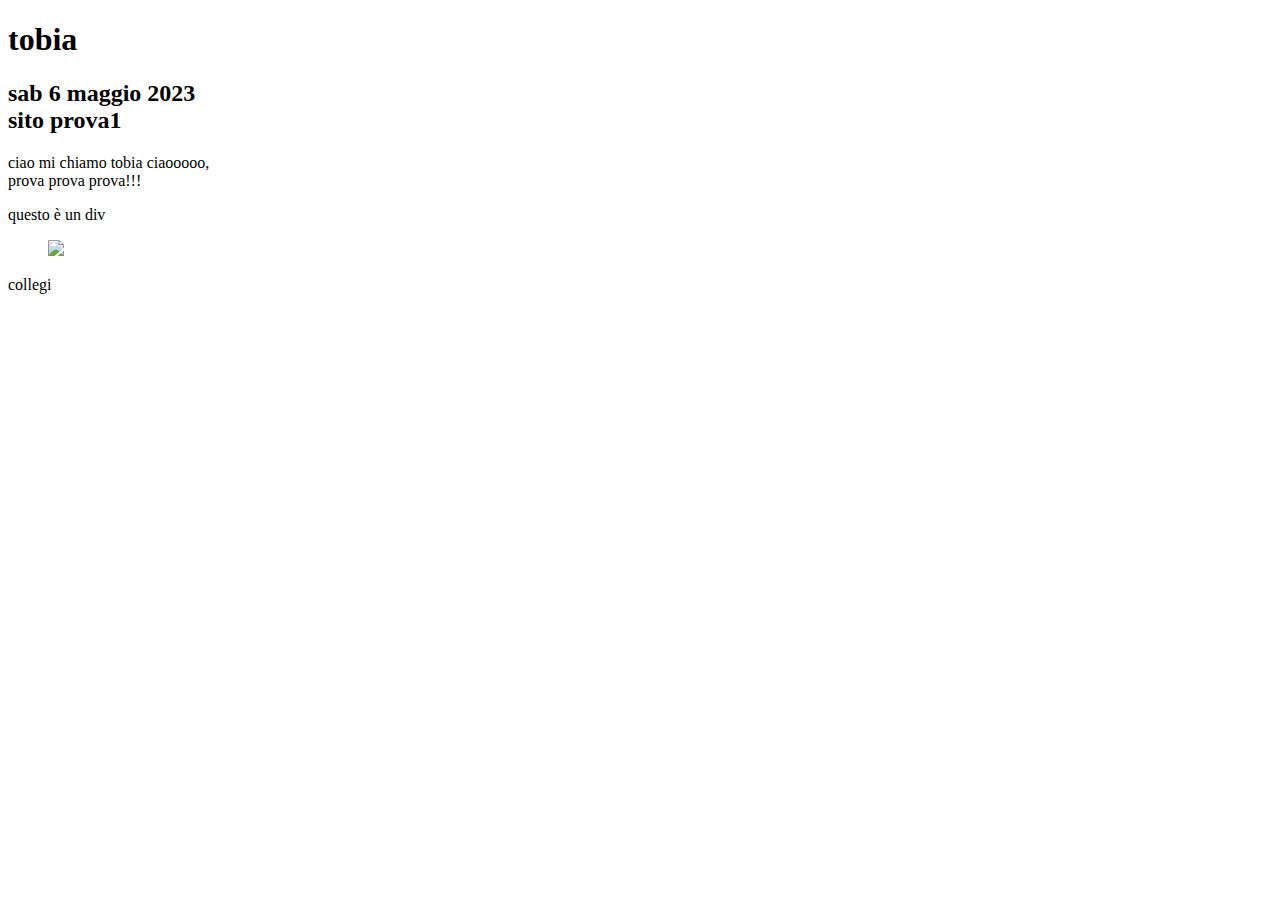
==== index.html @ fddb40fa "Add files via upload" ====
<!DOCTYPE html>
<html>
<head>
	<!--title>sito bello</title-->
	<title>sitoprova</title>
	<meta http-equiv="Content-Type" content="text/html; charset=utf-8">
</head>

<body>
	<h1>tobia</h1>
	<h2>sab 6 maggio 2023 <br> sito prova1</h2>

	<p>ciao mi chiamo tobia ciaooooo, <br> prova prova prova!!!</p>

	<div>questo è un div</div>

<!--come caricare un'immagine-->
	<figure>
	<img src="img/1.png">
	</figure>
	<figcaption>collegi</figcaption>
</body>

</html>
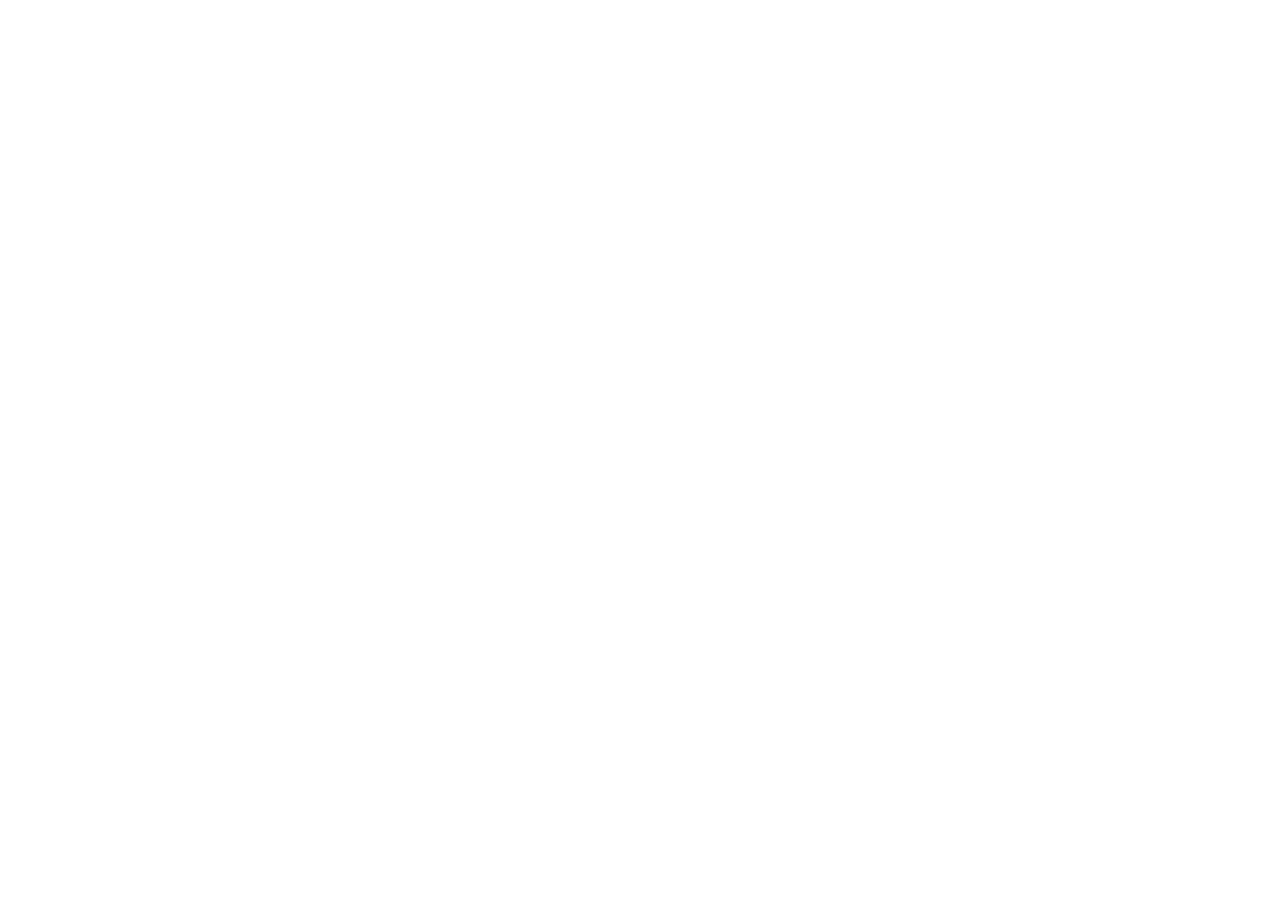
==== commit 79242661: "test 1" ====
--- a/index.html
+++ b/index.html
@@ -1,24 +1,15 @@
 <!DOCTYPE html>
-<html>
-<head>
-	<!--title>sito bello</title-->
-	<title>sitoprova</title>
-	<meta http-equiv="Content-Type" content="text/html; charset=utf-8">
-</head>
+<html lang="en">
+  <head>
+    <script src="https://cdnjs.cloudflare.com/ajax/libs/p5.js/1.6.0/p5.js"></script>
+    <script src="https://cdnjs.cloudflare.com/ajax/libs/p5.js/1.6.0/addons/p5.sound.min.js"></script>
+    <link rel="stylesheet" type="text/css" href="style.css">
+    <meta charset="utf-8" />
 
-<body>
-	<h1>tobia</h1>
-	<h2>sab 6 maggio 2023 <br> sito prova1</h2>
-
-	<p>ciao mi chiamo tobia ciaooooo, <br> prova prova prova!!!</p>
-
-	<div>questo è un div</div>
-
-<!--come caricare un'immagine-->
-	<figure>
-	<img src="img/1.png">
-	</figure>
-	<figcaption>collegi</figcaption>
-</body>
-
-</html>+  </head>
+  <body>
+    <main>
+    </main>
+    <script src="sketch.js"></script>
+  </body>
+</html>
--- a/style.css
+++ b/style.css
@@ -0,0 +1,7 @@
+html, body {
+  margin: 0;
+  padding: 0;
+}
+canvas {
+  display: block;
+}
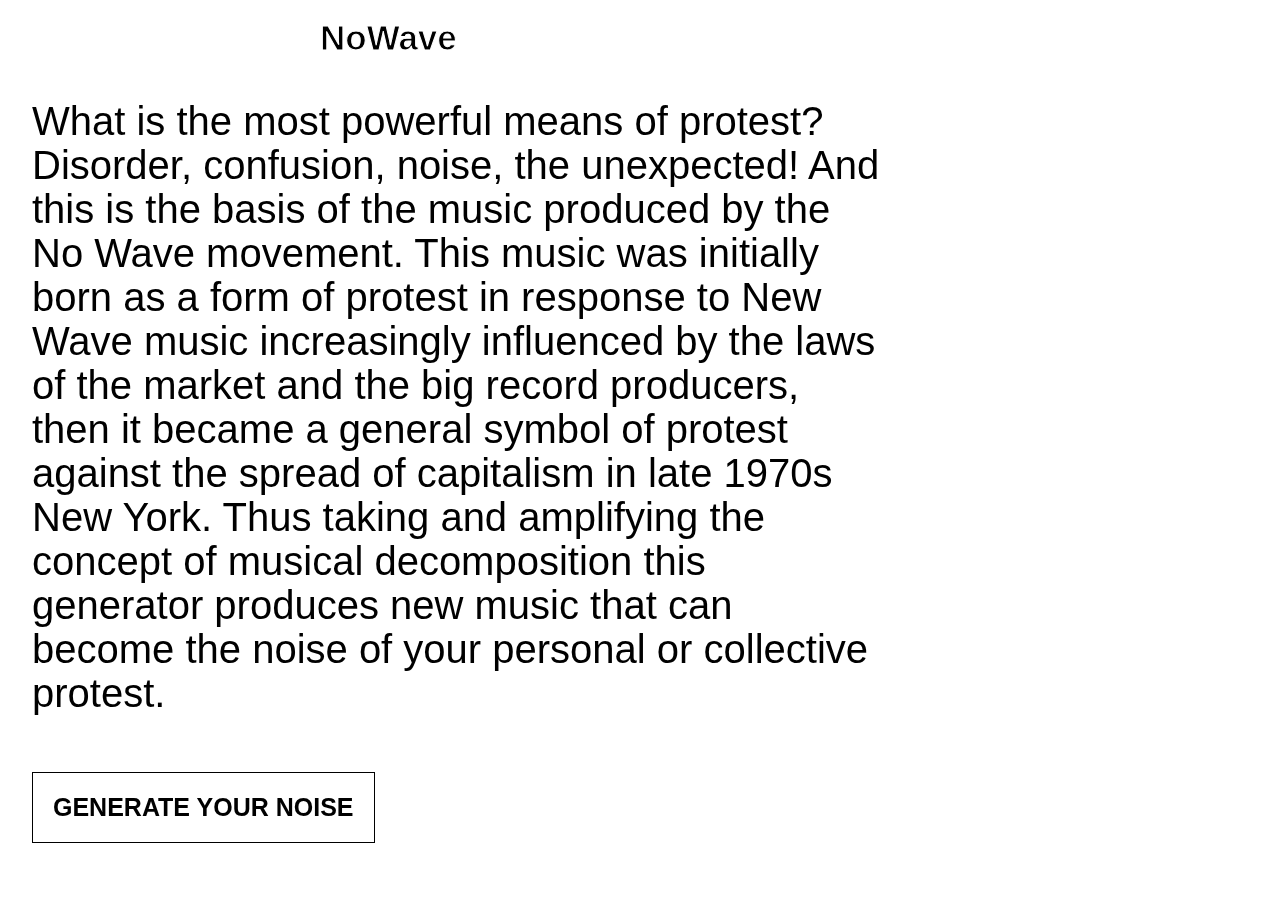
==== commit 26476660: "23 maggio 2023" ====
--- a/index.html
+++ b/index.html
@@ -1,15 +1,66 @@
 <!DOCTYPE html>
-<html lang="en">
+<html>
   <head>
-    <script src="https://cdnjs.cloudflare.com/ajax/libs/p5.js/1.6.0/p5.js"></script>
-    <script src="https://cdnjs.cloudflare.com/ajax/libs/p5.js/1.6.0/addons/p5.sound.min.js"></script>
-    <link rel="stylesheet" type="text/css" href="style.css">
-    <meta charset="utf-8" />
-
+    <title>NoiseGenerator</title>
+    <a class="headerActive1" href="index.html">NOISEgenerator</a>
+    <a class="headerInactive1" href="secondary.html">NoWave</a>
+    <meta name="viewport" content="width=device-width, initial-scale=1"
+       http-equiv="Content-Type" content="text/html; charset=utf-8">
+	  <link rel="stylesheet" href="style.css" type="text/css">
+    <script src="libraries/p5.js"></script>
+    <script src="libraries/p5.sound.js"></script>
+    <script>
+      function myFunction() {
+        var x = document.getElementById("box2");
+        if (x.style.display === "none") {
+          x.style.display = "block";
+        } else {
+          x.style.display = "none";
+        }
+      }
+      </script>
   </head>
   <body>
-    <main>
-    </main>
-    <script src="sketch.js"></script>
+    <!--<h1 class="title">NOISEgenerator</h1>-->
+    <!--<div class="row1">
+        <div class="column1">
+          <h1>What is the most powerful means of protest? Disorder, confusion, noise, the unexpected! And this is the basis of the music produced by the No Wave movement. This music was initially born as a form of protest in response to New Wave music increasingly influenced by the laws of the market and the big record producers, then it became a general symbol of protest against the spread of capitalism in late 1970s New York.
+          <br> Thus taking and amplifying the concept of musical decomposition this generator produces new music that can become the noise of your personal or collective protest.</h1>
+        </div>
+        <div class="column1">
+          <h2>Generate yor noise of protest</h2>
+          <p>this is a noise generator, it will randomnly chose a song from a list of NoWave songs, split it in segments of random length between 20 and 300 milliseconds and create a new output song. This is your sound of protest!</p>
+          <script src="sketch.js"></script>
+          <div><button class="button" id="play-btn">Play</button>
+          <button class="button" id="stop-btn">Stop</button></div>
+          <div><button class="button" href="link.innerHTML" id="download">Download</button></div>
+        </div>
+    </div>-->
+
+    <div class="box1">
+      <h1>What is the most powerful means of protest? Disorder, confusion, noise, the unexpected! And this is the basis of the music produced by the No Wave movement. This music was initially born as a form of protest in response to New Wave music increasingly influenced by the laws of the market and the big record producers, then it became a general symbol of protest against the spread of capitalism in late 1970s New York.
+      Thus taking and amplifying the concept of musical decomposition this generator produces new music that can become the noise of your personal or collective protest.</h1>
+    </div>
+
+    <!--<div>
+      <h2 class="home-box">Generate yor noise of protest</h2>
+    </div>-->
+
+    <button class="buttonGen" onclick="myFunction()">
+      <h2>GENERATE YOUR NOISE</h2>
+    </button>
+
+    <div id="box2" style="display:none">
+      <p>this is a noise generator, it will randomnly chose a song from a list of NoWave songs, split it in segments of random length between 20 and 300 milliseconds and create a new output song. This is your sound of protest!</p>
+
+      <script src="sketch.js"></script>
+
+      <div><button class="button" id="play-btn">Play</button>
+        <button class="button" id="stop-btn">Stop</button>
+        <button class="button" href="link.innerHTML" id="download">Download</button>
+      </div>
+
+    </div>
+
   </body>
 </html>
--- a/style.css
+++ b/style.css
@@ -1,7 +1,281 @@
 html, body {
   margin: 0;
-  padding: 0;
-}
-canvas {
-  display: block;
-}
+  padding: 1em;
+  font-family: Helvetica, sans-serif;
+}
+
+/*responsive columns suddivision
+* {
+  box-sizing: border-box;
+}
+
+
+/* Create two equal columns that floats next to each other
+.column1 {
+  float: left;
+  width: 33,3%;
+  padding-top: 40px;
+}
+
+.image {
+  float: left;
+  width: fit-content;
+  height: auto;
+}
+
+/* Clear floats after the columns
+.row1:after {
+  content: "";
+  display: table;
+  clear: both;
+}
+
+/* Responsive layout - makes the two columns stack on top of each other instead of next to each other
+@media screen and (max-width: 750px) {
+  .column1 {
+    width: 100%;
+  }
+}
+*/
+
+/*header*/
+.headerActive1 {
+  mix-blend-mode: difference;
+  font-size: 35px;
+  font-weight: bold;
+  text-decoration: none;
+  color: white;
+  position: fixed;
+  top: 0.5em;
+  width: 100%;
+}
+
+.headerInactive1 {
+  -webkit-text-stroke: 1px white;
+  mix-blend-mode: difference;
+  font-size: 35px;
+  font-weight: bold;
+  text-decoration: none;
+  color: black;
+  position: fixed;
+  top: 0.5em;
+  left: 320px;
+  width: 100%;
+}
+
+.headerInactive1:hover {
+  -webkit-text-stroke: 0px white;
+  color: white;
+}
+
+.headerActive2 {
+  mix-blend-mode: difference;
+  font-size: 35px;
+  font-weight: bold;
+  text-decoration: none;
+  color: white;
+  position: fixed;
+  left: 320px;
+  top: 0.5em;
+  width: 100%;
+}
+
+.headerInactive2 {
+  -webkit-text-stroke: 1px white;
+  mix-blend-mode: difference;
+  font-size: 35px;
+  font-weight: bold;
+  text-decoration: none;
+  color: black;
+  position: fixed;
+  top: 0.5em;
+  width: 100%;
+}
+
+.headerInactive2:hover {
+  -webkit-text-stroke: 0px white;
+  color: white;
+}
+
+/*body*/
+.title {
+  font-size: 100px;
+  line-height: 30%;
+}
+
+h1 {
+  font-size: 40px;
+  font-weight: normal;
+  line-height: 44px;
+}
+
+h2 {
+  font-size: 25px;
+  text-align: left;
+  text-transform: uppercase;
+  line-height: 28px;
+}
+
+p {
+  font-size: 25px;
+  line-height: 28px;
+}
+
+/*buttons*/
+.button {
+  background-color: white;
+  border: 1.5px solid black;
+  text-decoration: none;
+  color: black;
+  padding: 10px 20px;
+  text-align: center;
+  font-size: 15px;
+  margin: 4px 2px;
+  cursor: pointer;
+}
+
+.button:hover {
+  background-color: black;
+  border: 1.5px solid black;
+  text-decoration: none;
+  color: white;
+  padding: 10px 20px;
+  text-align: center;
+  font-size: 15px;
+  margin: 4px 2px;
+  cursor: pointer;
+}
+
+/*image grid*/
+.gallery {
+  float: left;
+  width: 200px;
+  height: 320px;
+  padding-top: 3em;
+  padding-right: 4em;
+}
+
+.gallery img {
+  margin-left: -40px;
+  filter: grayscale(100%);
+  width: 200px;
+  height: auto;
+}
+
+.gallery img:hover {
+  filter: none;
+  filter: grayscale(0%);
+  width: 200px;
+  height: auto;
+}
+
+.desc {
+  padding-top: 0px;
+  padding-left: 10px;
+  padding-right: 10px;
+  text-align: center;
+}
+
+
+/*index.html boxes*/
+.box1 {
+  padding-top: 10px;
+  width: 70%;
+  margin-top: 30px;
+}
+
+#box2{
+  width: 40%;
+  margin-top: -4px;
+  margin-left: +2px;
+  padding-left: 20px;
+  padding-bottom: 20px;
+  padding-right: 20px;
+  border: 1.5px solid black;
+}
+
+.buttonGen {
+  margin-top: 30px;
+  padding-top: 0px;
+  padding-left: 20px;
+  padding-bottom: 0px;
+  padding-right: 20px;
+  background: white;
+  border: 1.5px solid black;
+  color: black;
+  font-size: 25px;
+  line-height: 28px;
+  text-align: left;
+}
+
+.buttonGen:hover {
+  margin-top: 30px;
+  padding-top: 0px;
+  padding-left: 20px;
+  padding-bottom: 0px;
+  padding-right: 20px;
+  background: black;
+  border: 1.5px solid black;
+  color: white;
+  font-size: 25px;
+  line-height: 28px;
+  text-align: left;
+}
+
+@media screen and (max-width: 900px) {
+  .box1 {
+    width: 100%;
+  }
+  #box2 {
+    width: 100%;
+  }
+
+  .buttonGen {
+    text-align: left;
+  }
+
+  .buttonGen:hover {
+    text-align: center;
+  }
+}
+
+
+/*archivio*/
+gallery {
+  border: 1px solid #ccc;
+}
+
+
+gallery img {
+  width: 100%;
+  height: auto;
+}
+
+* {
+  box-sizing: border-box;
+}
+
+.responsive {
+  padding: 0 6px;
+  float: left;
+  width: 24.99999%;
+}
+
+@media only screen and (max-width: 700px) {
+  .responsive {
+    width: 49.99999%;
+    margin: 6px 0;
+  }
+}
+
+@media only screen and (max-width: 500px) {
+  .responsive {
+    width: 100%;
+  }
+}
+
+.clearfix:after {
+  content: "";
+  display: table;
+  clear: both;
+}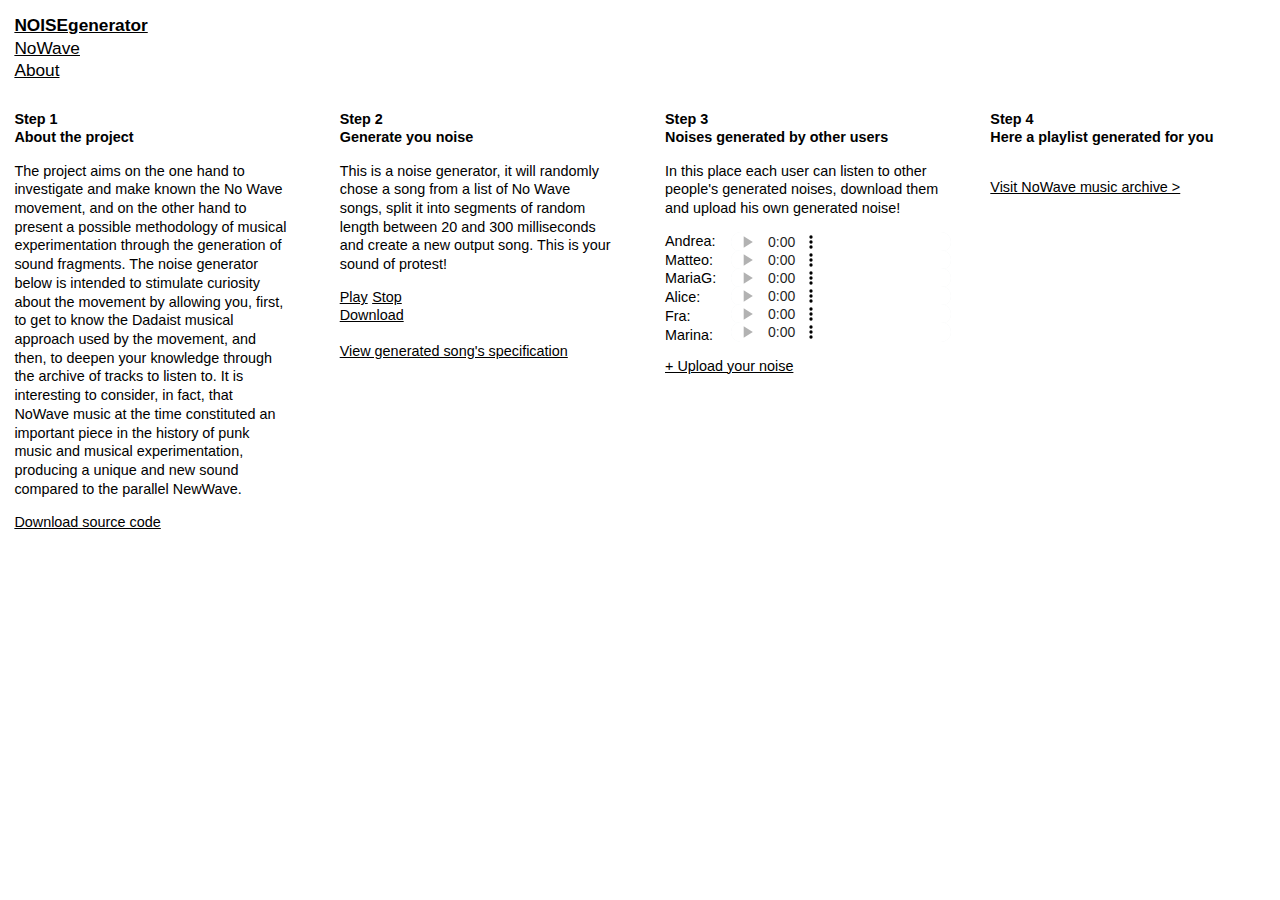
==== commit f2bf7c60: "27 maggio" ====
--- a/index.html
+++ b/index.html
@@ -2,62 +2,110 @@
 <html>
   <head>
     <title>NoiseGenerator</title>
-    <a class="headerActive1" href="index.html">NOISEgenerator</a>
-    <a class="headerInactive1" href="secondary.html">NoWave</a>
+    <div class="test">
+      <span><a class="headerActive1" href="index.html">NOISEgenerator</a></span>
+      <span><a class="headerInactive1" href="secondary.html">NoWave</a></span>
+      <span><a class="headerInactive1" href="contact.html">About</a></span>
+    </div>
     <meta name="viewport" content="width=device-width, initial-scale=1"
-       http-equiv="Content-Type" content="text/html; charset=utf-8">
+    http-equiv="Content-Type" content="text/html; charset=utf-8">
 	  <link rel="stylesheet" href="style.css" type="text/css">
     <script src="libraries/p5.js"></script>
     <script src="libraries/p5.sound.js"></script>
-    <script>
-      function myFunction() {
-        var x = document.getElementById("box2");
-        if (x.style.display === "none") {
-          x.style.display = "block";
-        } else {
-          x.style.display = "none";
-        }
-      }
-      </script>
+    <script src="sketch.js"></script>
+    <script src="script.js"></script>
   </head>
-  <body>
-    <!--<h1 class="title">NOISEgenerator</h1>-->
-    <!--<div class="row1">
-        <div class="column1">
-          <h1>What is the most powerful means of protest? Disorder, confusion, noise, the unexpected! And this is the basis of the music produced by the No Wave movement. This music was initially born as a form of protest in response to New Wave music increasingly influenced by the laws of the market and the big record producers, then it became a general symbol of protest against the spread of capitalism in late 1970s New York.
-          <br> Thus taking and amplifying the concept of musical decomposition this generator produces new music that can become the noise of your personal or collective protest.</h1>
+
+  <body style="background-color: white;">
+    
+
+    <div class="grid-container1">
+
+      <div class="grid-item1">
+        <h2>Step 1 <br>About the project</h2>
+        <p>The project aims on the one hand to investigate and make known the No Wave movement, and on the other hand to present a possible methodology of musical experimentation through the generation of sound fragments. The noise generator below is intended to stimulate curiosity about the movement by allowing you, first, to get to know the Dadaist musical approach used by the movement, and then, to deepen your knowledge through the archive of tracks to listen to. It is interesting to consider, in fact, that NoWave music at the time constituted an important piece in the history of punk music and musical experimentation, producing a unique and new sound compared to the parallel NewWave.</h1>
+          <div>
+            <a class="aLink" href="sketch.js">Download source code</a>
+          </div>
+      </div>
+
+      <div class="grid-item1">
+        <h2>Step 2 <br>Generate you noise</h2>
+        
+        <p>This is a noise generator, it will randomly chose a song from a list of No Wave songs, split it into segments of random length between 20 and 300 milliseconds and create a new output song. This is your sound of protest!</p>
+
+        <div>
+          <h3 id="play-btn">Play</h3>
+          <h3 id="stop-btn">Stop</h3> </br>
+          <h3 id="download">Download</h3> </br> 
+        </div></br>
+        
+        <div onclick="myFunction()">
+          <h3>View generated song's specification</h3>
         </div>
-        <div class="column1">
-          <h2>Generate yor noise of protest</h2>
-          <p>this is a noise generator, it will randomnly chose a song from a list of NoWave songs, split it in segments of random length between 20 and 300 milliseconds and create a new output song. This is your sound of protest!</p>
-          <script src="sketch.js"></script>
-          <div><button class="button" id="play-btn">Play</button>
-          <button class="button" id="stop-btn">Stop</button></div>
-          <div><button class="button" href="link.innerHTML" id="download">Download</button></div>
+
+        <div style="display:none">
+          <p>Selected song: <br><span id="inputSongValue"></span> 
+          </br> Length of each segment (ms): <br><span id="segmentLengthValue"></span>
+          </br> Number of segments: <br><span id="segmentsValue"></span></p>
+        </div> 
+      </div>
+
+      <div class="grid-item1">
+        <h2>Step 3 <br>Noises generated by other users</h2>
+
+        <p>In this place each user can listen to other people's generated noises, download them and upload his own generated noise!</p>
+
+        <div class="grid-container2">
+          <div class="grid-item2, test">
+            <a>Andrea:</a>
+            <a>Matteo:</a>
+            <a>MariaG:</a>
+            <a>Alice:</a>
+            <a>Fra:</a>
+            <a>Marina:</a>
+          </div>
+
+          <div class="grid-item2">
+            <audio controls>
+              <source src="database/1.wav" type="audio/wav">
+            </audio>
+
+            <audio controls>
+              <source src="database/2.wav" type="audio/wav">
+            </audio>
+
+            <audio controls>
+              <source src="database/3.wav" type="audio/wav">
+            </audio>
+
+            <audio controls>
+              <source src="database/4.wav" type="audio/wav">
+            </audio>
+
+            <audio controls>
+              <source src="database/5.wav" type="audio/wav">
+            </audio>
+
+            <audio controls>
+              <source src="database/5.wav" type="audio/wav">
+            </audio>
+          </div>
         </div>
-    </div>-->
+        
+        <div class="test">
+          <h3 title="attach file" onclick="document.getElementById('myInput').click()">+ Upload your noise</h3>
+          <input id="myInput" type="file" style="visibility:hidden"/>
+        </div>
 
-    <div class="box1">
-      <h1>What is the most powerful means of protest? Disorder, confusion, noise, the unexpected! And this is the basis of the music produced by the No Wave movement. This music was initially born as a form of protest in response to New Wave music increasingly influenced by the laws of the market and the big record producers, then it became a general symbol of protest against the spread of capitalism in late 1970s New York.
-      Thus taking and amplifying the concept of musical decomposition this generator produces new music that can become the noise of your personal or collective protest.</h1>
-    </div>
+      </div>
 
-    <!--<div>
-      <h2 class="home-box">Generate yor noise of protest</h2>
-    </div>-->
-
-    <button class="buttonGen" onclick="myFunction()">
-      <h2>GENERATE YOUR NOISE</h2>
-    </button>
-
-    <div id="box2" style="display:none">
-      <p>this is a noise generator, it will randomnly chose a song from a list of NoWave songs, split it in segments of random length between 20 and 300 milliseconds and create a new output song. This is your sound of protest!</p>
-
-      <script src="sketch.js"></script>
-
-      <div><button class="button" id="play-btn">Play</button>
-        <button class="button" id="stop-btn">Stop</button>
-        <button class="button" href="link.innerHTML" id="download">Download</button>
+      <div class="grid-item1">
+        <h2>Step 4 <br> Here a playlist generated for you</h2>
+        <span id="playlist"></span> 
+        <script src="playlistGen.js"></script>
+        <br>
+        <a class="aLink" href="secondary.html">Visit NoWave music archive ></a>
       </div>
 
     </div>
--- a/style.css
+++ b/style.css
@@ -1,281 +1,327 @@
 html, body {
-  margin: 0;
-  padding: 1em;
-  font-family: Helvetica, sans-serif;
-}
-
-/*responsive columns suddivision
+  padding: 0.2em;
+}
+
+
 * {
   box-sizing: border-box;
-}
-
-
-/* Create two equal columns that floats next to each other
-.column1 {
-  float: left;
-  width: 33,3%;
-  padding-top: 40px;
-}
-
-.image {
-  float: left;
-  width: fit-content;
-  height: auto;
-}
-
-/* Clear floats after the columns
-.row1:after {
-  content: "";
-  display: table;
-  clear: both;
-}
-
-/* Responsive layout - makes the two columns stack on top of each other instead of next to each other
-@media screen and (max-width: 750px) {
-  .column1 {
+  font-family: Helvetica;
+}
+
+/*header*/
+.test {
+  flex-direction: column;
+  display: flex;
+}
+
+.headerActive1 {
+  color: #000000;
+  font-size: 1.2em;
+  line-height: 1.3;
+  font-weight: bold;
+  text-decoration: none;
+  text-decoration: underline;
+  position: sticky;
+}
+
+.headerInactive1 {
+  color: black;
+  font-size: 1.2em;
+  line-height: 1.3;
+  font-weight: normal;
+  text-decoration: none;
+  text-decoration: underline;
+  position: sticky;
+}
+
+.headerInactive1:hover {
+ font-weight: bold;
+}
+
+.headerActive2 {
+  color: white;
+  font-size: 1.2em;
+  line-height: 1.3;
+  font-weight: bold;
+  text-decoration: none;
+  text-decoration: underline;
+  position: sticky;
+}
+
+.headerInactive2 {
+  color: white;
+  font-size: 1.2em;
+  line-height: 1.3;
+  font-weight: normal;
+  text-decoration: none;
+  text-decoration: underline;
+  position: sticky;
+}
+
+.headerInactive2:hover {
+ font-weight: bold;
+}
+
+/*body1*/
+span {
+  color: grey;
+  font-size: 0.9em;
+  line-height: 1.3;
+}
+
+a {
+  color: black;
+  text-decoration: none;
+  font-size: 0.9em;
+  line-height: 1.3;
+}
+
+h1 {
+  font-size: 1.2em;
+  line-height: 1.3;
+  text-align: left;
+  font-weight: normal;
+}
+
+h2 {
+  font-size: 0.9em;
+  line-height: 1.3;
+}
+
+h3 {
+  font-size: 0.9em;
+  line-height: 1;
+  font-weight: normal;
+  color: black;
+  text-decoration: underline;
+  display: inline;
+  cursor: pointer;
+}
+
+h3:hover {
+  font-size: 0.9em;
+  line-height: 1;
+  font-weight: bold;
+  text-decoration: underline;
+}
+
+p {
+  font-size: 0.9em;
+  line-height: 1.3;
+}
+
+.aLink{
+  font-size: 0.9em;
+  line-height: 1;
+  font-weight: normal;
+  color: black;
+  text-decoration: underline;
+  display: inline;
+  cursor: pointer;
+}
+
+.aLink:hover {
+  font-size: 0.9em;
+  line-height: 1;
+  font-weight: bold;
+  text-decoration: underline;
+}
+
+/*body2*/
+#black {
+  color: white;
+}
+
+/*AUDIO PLAYER*/
+audio {
+  width: 100%;
+  height: 20px;
+  margin-top: -5px;
+  margin-bottom: -6px;
+}
+
+audio::-webkit-media-controls-panel {
+background-color: white;
+padding-left: 0%;
+padding-right: 0%;
+}
+
+audio::-webkit-media-controls-play-button-hover {
+  display: none!important;
+}
+
+audio::-webkit-media-controls-timeline-container{
+  display: none !important;
+}
+
+audio::-webkit-media-controls-timeline{
+  display: none!important;
+  pointer-events: none;
+}
+
+audio::-webkit-media-controls-volume-slider-container {
+  display: none!important;
+}
+
+audio::-webkit-media-controls-volume-slider {
+  display: none!important;
+}
+
+audio::-webkit-media-controls-volume-control-hover-background {
+  display: none!important;
+}
+
+audio::-webkit-media-controls-volume-control-hover-background {
+  display: none!important;
+}
+
+audio::-webkit-media-controls-volume-control-container { 
+  display: none; 
+}
+
+audio::-webkit-media-controls-mute-button {
+  display: none!important;
+}
+
+
+audio::-webkit-media-controls-time-remaining-display {
+  display: none!important;
+}
+
+/*GRIGLIA IMMAGINI*/
+.grid-container {
+  display: inline-grid;
+  grid: auto / 22% 22% 22% 22%;
+  grid-column-gap: 4%;
+  grid-row-gap: 4%;
+  row-gap: 15px;
+  width: 100%;
+}
+
+
+.grid-container > .grid-item{
+  column-gap: 20px;
+  row-gap: 20px;
+}
+
+.grid-item > figure {
+  margin: 0px;
+}
+
+.grid-item > figure > img {
+  width: 100%;
+  -webkit-filter: grayscale(1);
+  margin-top: 0px;
+}
+
+.grid-item > figure > img:first-child {
+  width: 100%;
+  -webkit-filter: grayscale(1);
+  margin-top: 10px;
+}
+
+
+.grid-item > figure > img:hover {
+  width: 100%;
+  -webkit-filter: none;
+}
+
+
+/*GRIGLIA INDEX*/
+.grid-container1 {
+  padding-top: 1em;
+  display: inline-grid;
+  grid: auto / 22% 22% 22% 22%;
+  grid-column-gap: 4%;
+  grid-row-gap: 4%;
+  row-gap: 15px;
+  width: 100%;
+}
+
+.grid-container1 > .grid-item1{
+  column-gap: 20px;
+  row-gap: 20px;
+}
+
+.grid-item1 {
+  margin: 0px;
+  width: 100%;
+}
+
+/*GRID INSIDE GRID*/
+.grid-container2 {
+  display: inline-grid;
+  grid: auto / 20% 80%;
+  grid-column-gap: 4%;
+  grid-row-gap: 4%;
+  width: 100%;
+}
+
+.grid-container2 > .grid-item1{
+  column-gap: 20px;
+  row-gap: 20px;
+}
+
+.grid-item2 {
+  margin: 0px;
+  width: 100%;
+}
+
+.box {
+ width: 74%;
+}
+
+.borderTop {
+  border-top: 0.7px solid white;
+}
+
+/*makes things responsive*/
+/* Medium (tablet, 768px and down) */
+@media only screen and (max-width: 1080px) {
+  .grid-container {
+    display: inline-grid;
+    grid: auto / 47.5% 47.5%;
+    grid-column-gap: 5%;
+    grid-row-gap: 5%;
+    row-gap: 15px;
     width: 100%;
   }
-}
-*/
-
-/*header*/
-.headerActive1 {
-  mix-blend-mode: difference;
-  font-size: 35px;
-  font-weight: bold;
-  text-decoration: none;
-  color: white;
-  position: fixed;
-  top: 0.5em;
-  width: 100%;
-}
-
-.headerInactive1 {
-  -webkit-text-stroke: 1px white;
-  mix-blend-mode: difference;
-  font-size: 35px;
-  font-weight: bold;
-  text-decoration: none;
-  color: black;
-  position: fixed;
-  top: 0.5em;
-  left: 320px;
-  width: 100%;
-}
-
-.headerInactive1:hover {
-  -webkit-text-stroke: 0px white;
-  color: white;
-}
-
-.headerActive2 {
-  mix-blend-mode: difference;
-  font-size: 35px;
-  font-weight: bold;
-  text-decoration: none;
-  color: white;
-  position: fixed;
-  left: 320px;
-  top: 0.5em;
-  width: 100%;
-}
-
-.headerInactive2 {
-  -webkit-text-stroke: 1px white;
-  mix-blend-mode: difference;
-  font-size: 35px;
-  font-weight: bold;
-  text-decoration: none;
-  color: black;
-  position: fixed;
-  top: 0.5em;
-  width: 100%;
-}
-
-.headerInactive2:hover {
-  -webkit-text-stroke: 0px white;
-  color: white;
-}
-
-/*body*/
-.title {
-  font-size: 100px;
-  line-height: 30%;
-}
-
-h1 {
-  font-size: 40px;
-  font-weight: normal;
-  line-height: 44px;
-}
-
-h2 {
-  font-size: 25px;
-  text-align: left;
-  text-transform: uppercase;
-  line-height: 28px;
-}
-
-p {
-  font-size: 25px;
-  line-height: 28px;
-}
-
-/*buttons*/
-.button {
-  background-color: white;
-  border: 1.5px solid black;
-  text-decoration: none;
-  color: black;
-  padding: 10px 20px;
-  text-align: center;
-  font-size: 15px;
-  margin: 4px 2px;
-  cursor: pointer;
-}
-
-.button:hover {
-  background-color: black;
-  border: 1.5px solid black;
-  text-decoration: none;
-  color: white;
-  padding: 10px 20px;
-  text-align: center;
-  font-size: 15px;
-  margin: 4px 2px;
-  cursor: pointer;
-}
-
-/*image grid*/
-.gallery {
-  float: left;
-  width: 200px;
-  height: 320px;
-  padding-top: 3em;
-  padding-right: 4em;
-}
-
-.gallery img {
-  margin-left: -40px;
-  filter: grayscale(100%);
-  width: 200px;
-  height: auto;
-}
-
-.gallery img:hover {
-  filter: none;
-  filter: grayscale(0%);
-  width: 200px;
-  height: auto;
-}
-
-.desc {
-  padding-top: 0px;
-  padding-left: 10px;
-  padding-right: 10px;
-  text-align: center;
-}
-
-
-/*index.html boxes*/
-.box1 {
-  padding-top: 10px;
-  width: 70%;
-  margin-top: 30px;
-}
-
-#box2{
-  width: 40%;
-  margin-top: -4px;
-  margin-left: +2px;
-  padding-left: 20px;
-  padding-bottom: 20px;
-  padding-right: 20px;
-  border: 1.5px solid black;
-}
-
-.buttonGen {
-  margin-top: 30px;
-  padding-top: 0px;
-  padding-left: 20px;
-  padding-bottom: 0px;
-  padding-right: 20px;
-  background: white;
-  border: 1.5px solid black;
-  color: black;
-  font-size: 25px;
-  line-height: 28px;
-  text-align: left;
-}
-
-.buttonGen:hover {
-  margin-top: 30px;
-  padding-top: 0px;
-  padding-left: 20px;
-  padding-bottom: 0px;
-  padding-right: 20px;
-  background: black;
-  border: 1.5px solid black;
-  color: white;
-  font-size: 25px;
-  line-height: 28px;
-  text-align: left;
-}
-
-@media screen and (max-width: 900px) {
-  .box1 {
+
+  .grid-container1 {
+    display: inline-grid;
+    grid: auto / 47.5% 47.5%;
+    grid-column-gap: 5%;
+    grid-row-gap: 5%;
+    row-gap: 15px;
     width: 100%;
   }
-  #box2 {
+
+  .box {
+    width: 100%;
+   }
+}
+
+/* Extra small devices (phones, 600px and down) */
+@media only screen and (max-width: 700px) {
+  .grid-container {
+    display: inline-grid;
+    grid: auto / 100%;
+    grid-column-gap: 5%;
+    grid-row-gap: 5%;
+    row-gap: 15px;
     width: 100%;
   }
 
-  .buttonGen {
-    text-align: left;
+  .grid-container1 {
+    display: inline-grid;
+    grid: auto / 100%;
+    grid-column-gap: 5%;
+    grid-row-gap: 5%;
+    row-gap: 15px;
+    width: 100%;
   }
 
-  .buttonGen:hover {
-    text-align: center;
-  }
-}
-
-
-/*archivio*/
-gallery {
-  border: 1px solid #ccc;
-}
-
-
-gallery img {
-  width: 100%;
-  height: auto;
-}
-
-* {
-  box-sizing: border-box;
-}
-
-.responsive {
-  padding: 0 6px;
-  float: left;
-  width: 24.99999%;
-}
-
-@media only screen and (max-width: 700px) {
-  .responsive {
-    width: 49.99999%;
-    margin: 6px 0;
-  }
-}
-
-@media only screen and (max-width: 500px) {
-  .responsive {
-    width: 100%;
-  }
-}
-
-.clearfix:after {
-  content: "";
-  display: table;
-  clear: both;
+  .box {
+    width: 100%;
+   }
 }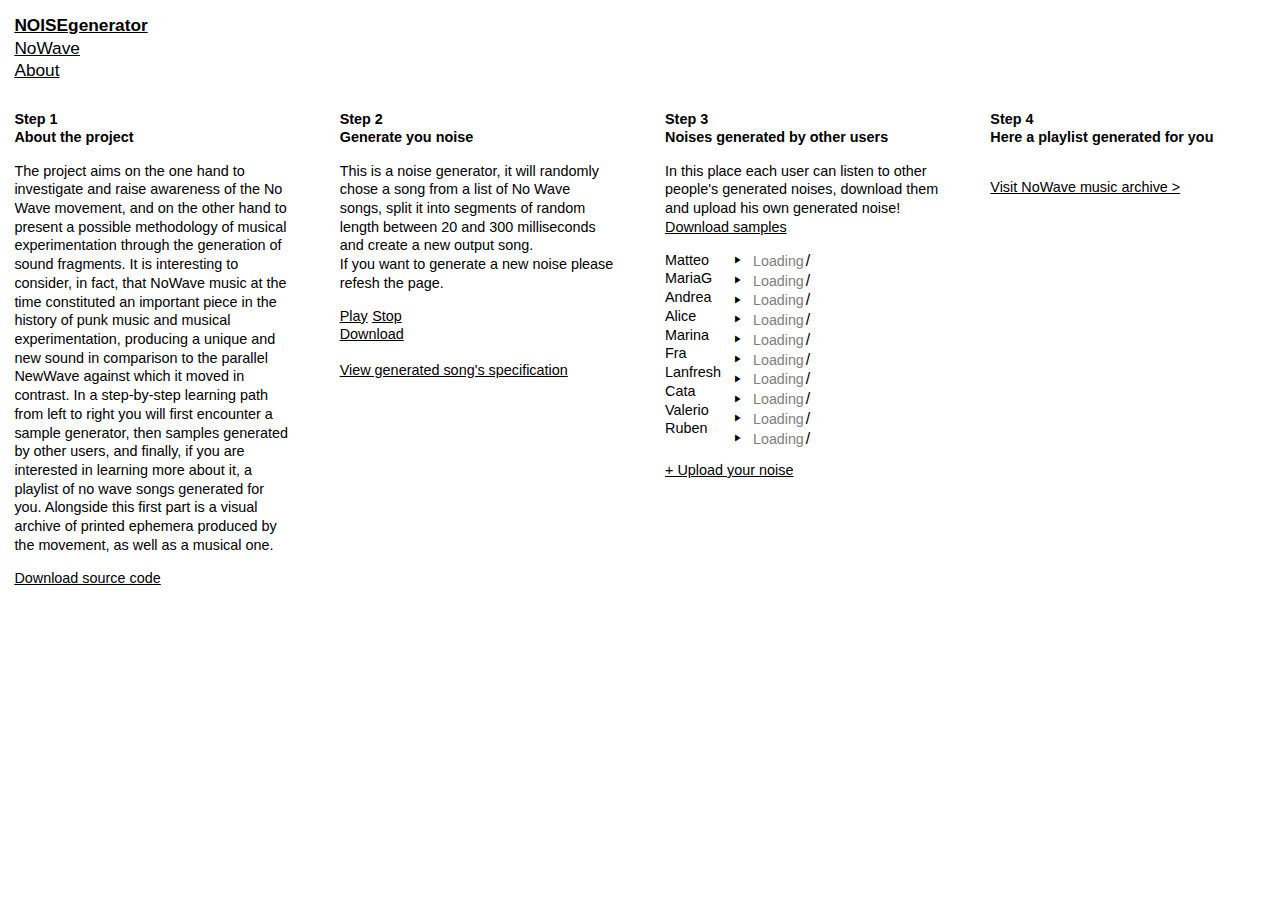
==== commit da45919a: "29 maggio 2023" ====
--- a/index.html
+++ b/index.html
@@ -14,6 +14,9 @@
     <script src="libraries/p5.sound.js"></script>
     <script src="sketch.js"></script>
     <script src="script.js"></script>
+    <link rel="stylesheet" href="https://fonts.googleapis.com/icon?family=Material+Icons">
+    <link rel="stylesheet" href="aud-player.css">
+    <script defer src="aud-player.js"></script>
   </head>
 
   <body style="background-color: white;">
@@ -23,7 +26,8 @@
 
       <div class="grid-item1">
         <h2>Step 1 <br>About the project</h2>
-        <p>The project aims on the one hand to investigate and make known the No Wave movement, and on the other hand to present a possible methodology of musical experimentation through the generation of sound fragments. The noise generator below is intended to stimulate curiosity about the movement by allowing you, first, to get to know the Dadaist musical approach used by the movement, and then, to deepen your knowledge through the archive of tracks to listen to. It is interesting to consider, in fact, that NoWave music at the time constituted an important piece in the history of punk music and musical experimentation, producing a unique and new sound compared to the parallel NewWave.</h1>
+        <p>The project aims on the one hand to investigate and raise awareness of the No Wave movement, and on the other hand to present a possible methodology of musical experimentation through the generation of sound fragments.  It is interesting to consider, in fact, that NoWave music at the time constituted an important piece in the history of punk music and musical experimentation, producing a unique and new sound in comparison to the parallel NewWave against which it moved in contrast. In a step-by-step learning path from left to right you will first encounter a sample generator, then samples generated by other users, and finally, if you are interested in learning more about it, a playlist of no wave songs generated for you. 
+          Alongside this first part is a visual archive of printed ephemera produced by the movement, as well as a musical one.</p>
           <div>
             <a class="aLink" href="sketch.js">Download source code</a>
           </div>
@@ -32,7 +36,7 @@
       <div class="grid-item1">
         <h2>Step 2 <br>Generate you noise</h2>
         
-        <p>This is a noise generator, it will randomly chose a song from a list of No Wave songs, split it into segments of random length between 20 and 300 milliseconds and create a new output song. This is your sound of protest!</p>
+        <p>This is a noise generator, it will randomly chose a song from a list of No Wave songs, split it into segments of random length between 20 and 300 milliseconds and create a new output song. <br>If you want to generate a new noise please refesh the page.</p>
 
         <div>
           <h3 id="play-btn">Play</h3>
@@ -44,7 +48,7 @@
           <h3>View generated song's specification</h3>
         </div>
 
-        <div style="display:none">
+        <div id="box1" style="display:none">
           <p>Selected song: <br><span id="inputSongValue"></span> 
           </br> Length of each segment (ms): <br><span id="segmentLengthValue"></span>
           </br> Number of segments: <br><span id="segmentsValue"></span></p>
@@ -54,50 +58,43 @@
       <div class="grid-item1">
         <h2>Step 3 <br>Noises generated by other users</h2>
 
-        <p>In this place each user can listen to other people's generated noises, download them and upload his own generated noise!</p>
-
+        <p>In this place each user can listen to other people's generated noises, download them and upload his own generated noise! <br><a style="font-size: 14.4px;" class="aLink" href="database/">Download samples</a></p>
+        
+      <div class="box3">
         <div class="grid-container2">
           <div class="grid-item2, test">
-            <a>Andrea:</a>
-            <a>Matteo:</a>
-            <a>MariaG:</a>
-            <a>Alice:</a>
-            <a>Fra:</a>
-            <a>Marina:</a>
+            <a>Matteo</a>
+            <a>MariaG</a>
+            <a>Andrea</a>
+            <a>Alice</a>
+            <a>Marina</a>
+            <a>Fra</a>
+            <a>Lanfresh</a>
+            <a>Cata</a>
+            <a>Valerio</a>
+            <a>Ruben</a>
           </div>
 
           <div class="grid-item2">
-            <audio controls>
-              <source src="database/1.wav" type="audio/wav">
-            </audio>
-
-            <audio controls>
-              <source src="database/2.wav" type="audio/wav">
-            </audio>
-
-            <audio controls>
-              <source src="database/3.wav" type="audio/wav">
-            </audio>
-
-            <audio controls>
-              <source src="database/4.wav" type="audio/wav">
-            </audio>
-
-            <audio controls>
-              <source src="database/5.wav" type="audio/wav">
-            </audio>
-
-            <audio controls>
-              <source src="database/5.wav" type="audio/wav">
-            </audio>
+            <div class="aWrap" data-src="database/1.wav"></div>
+            <div class="aWrap" data-src="database/2.wav"></div>
+            <div class="aWrap" data-src="database/3.wav"></div>
+            <div class="aWrap" data-src="database/4.wav"></div>
+            <div class="aWrap" data-src="database/5.wav"></div>
+            <div class="aWrap" data-src="database/6.wav"></div>
+            <div class="aWrap" data-src="database/7.wav"></div>
+            <div class="aWrap" data-src="database/8.wav"></div>
+            <div class="aWrap" data-src="database/9.wav"></div>
+            <div class="aWrap" data-src="database/10.wav"></div>
           </div>
         </div>
+      </div>
+        
         
         <div class="test">
           <h3 title="attach file" onclick="document.getElementById('myInput').click()">+ Upload your noise</h3>
           <input id="myInput" type="file" style="visibility:hidden"/>
         </div>
-
       </div>
 
       <div class="grid-item1">
@@ -105,7 +102,7 @@
         <span id="playlist"></span> 
         <script src="playlistGen.js"></script>
         <br>
-        <a class="aLink" href="secondary.html">Visit NoWave music archive ></a>
+        <a class="aLink" href="/secondary.html#musicSection">Visit NoWave music archive ></a>
       </div>
 
     </div>
--- a/aud-player.css
+++ b/aud-player.css
@@ -0,0 +1,207 @@
+span {
+  color: grey;
+  font-size: 0.9em;
+  line-height: 1.3;
+}
+
+/* (A) MATERIAL ICONS */
+.material-icons {
+  font-size: 0.9em;
+  line-height: 1.3;
+  color:black;
+}
+
+.aNow {
+  color: grey;
+  margin-right: 2px;
+}
+
+.aTime {
+  color: grey;
+  margin-left: 2px;
+}
+
+/* (B) WRAPPER */
+.aWrap {
+  font-family: Helvetica;
+  display: flex;
+  align-items: left;
+  /* allow buttons to wrap into another row on small screens */
+  /* flex-wrap: wrap; */
+  max-width: 100%;
+  padding: 0px;
+  margin-top: 1px;
+  border-radius: 0px;
+  font-size: 0.9em;
+  line-height: 1.3;
+}
+.aWrap, .aWrap * { 
+box-sizing: border-box; 
+}
+
+/* (C) PLAY/PAUSE BUTTON */
+.aPlay {
+  color: black;
+  padding: 0;
+  margin: 0;
+  background: 0;
+  border: 0;
+  cursor: pointer;
+}
+
+/* (D) TIME */
+.aCron {
+  display: flex;
+  flex-direction: row;
+  font-size: 1.1em;
+  line-height: 1.185;
+  color: black;
+  margin: 0 10px;
+
+}
+
+/* (E) RANGE SLIDERS */
+/* (E1) HIDE DEFAULT */
+.aWrap input[type="range"] {
+  appearance: none;
+  border: none;
+  outline: none;
+  box-shadow: none;
+  width: 150px;
+  padding: 0;
+  margin: 0;
+  background: 0;
+}
+.aWrap input[type="range"]::-webkit-slider-thumb {
+  appearance: none;
+}
+
+/* (E2) CUSTOM SLIDER TRACK */
+.aWrap input[type=range]::-webkit-slider-runnable-track {
+  background: none;
+}
+.aWrap input[type=range]::-moz-range-track {
+  background: none;
+}
+
+/* (E3) CUSTOM SLIDER BUTTON */
+.aWrap input[type=range]::-webkit-slider-thumb {
+  width: 16px; height: 16px;
+  border-radius: 50%;
+  border: 0;
+  background: #fff;
+}
+.aWrap input[type=range]::-moz-range-thumb {
+  width: 16px; height: 16px;
+  border-radius: 50%;
+  border: 0;
+  background: #fff;
+}
+
+/* (F) VOLUME */
+.aVolIco {
+  margin: 0 10px;
+  cursor: pointer;
+}
+
+
+/*AUDIO PLAYER WHITE*/
+/* (A) MATERIAL ICONS */
+.material-icons1 {
+  font-size: 0.9em;
+  line-height: 1.3;
+  color:white;
+}
+
+.aNow {
+  color: grey;
+  margin-right: 2px;
+}
+
+.aTime {
+  color: grey;
+  margin-left: 2px;
+}
+
+/* (B) WRAPPER */
+.aWrap1 {
+  font-family: Helvetica;
+  display: flex;
+  align-items: left;
+  /* allow buttons to wrap into another row on small screens */
+  /* flex-wrap: wrap; */
+  max-width: 100%;
+  padding: 0px;
+  margin-top: 0px;
+  border-radius: 0px;
+  font-size: 0.9em;
+  line-height: 1.3;
+  color: #fff;
+}
+.aWrap1, .aWrap1 * { 
+box-sizing: border-box; 
+}
+
+/* (C) PLAY/PAUSE BUTTON */
+.aPlay1 {
+  color: white;
+  padding: 0;
+  margin: 0;
+  background: 0;
+  border: 0;
+  cursor: pointer;
+}
+
+/* (D) TIME */
+.aCron1 {
+  display: flex;
+  flex-direction: row;
+  font-size: 1.1em;
+  line-height: 1.185;
+  color: white;
+  margin: 0 10px;
+}
+
+/* (E) RANGE SLIDERS */
+/* (E1) HIDE DEFAULT */
+.aWrap1 input[type="range"] {
+  appearance: none;
+  border: none;
+  outline: none;
+  box-shadow: none;
+  width: 150px;
+  padding: 0;
+  margin: 0;
+  background: 0;
+}
+.aWrap1 input[type="range"]::-webkit-slider-thumb {
+  appearance: none;
+}
+
+/* (E2) CUSTOM SLIDER TRACK */
+.aWrap1 input[type=range]::-webkit-slider-runnable-track {
+  background: none;
+}
+.aWrap1 input[type=range]::-moz-range-track {
+  background: none;
+}
+
+/* (E3) CUSTOM SLIDER BUTTON */
+.aWrap1 input[type=range]::-webkit-slider-thumb {
+  width: 16px; height: 16px;
+  border-radius: 50%;
+  border: 0;
+  background: #fff;
+}
+.aWrap1 input[type=range]::-moz-range-thumb {
+  width: 16px; height: 16px;
+  border-radius: 50%;
+  border: 0;
+  background: #fff;
+}
+
+/* (F) VOLUME */
+.aVolIco1 {
+  margin: 0 10px;
+  cursor: pointer;
+}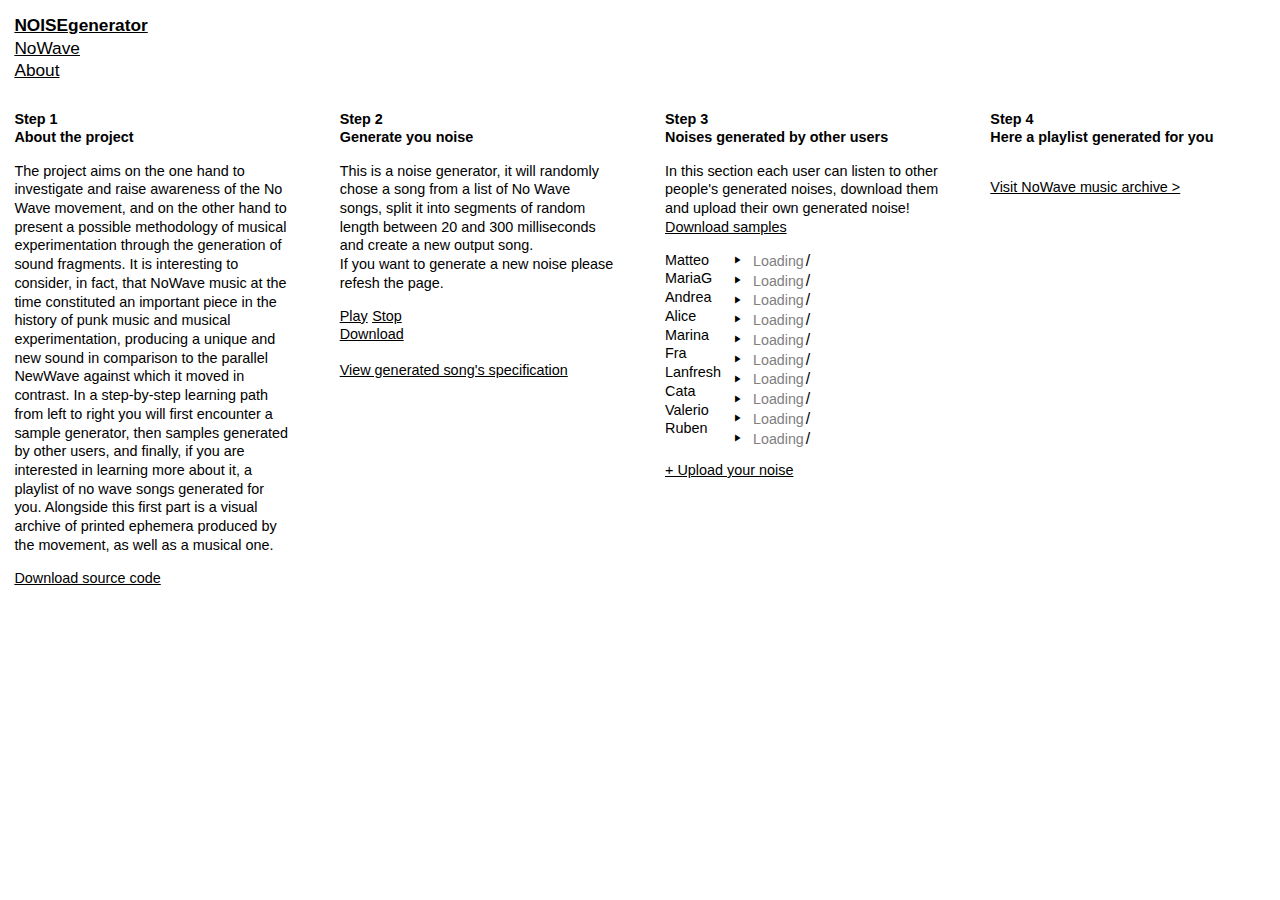
==== commit 8b358943: "finale" ====
--- a/index.html
+++ b/index.html
@@ -58,7 +58,7 @@
       <div class="grid-item1">
         <h2>Step 3 <br>Noises generated by other users</h2>
 
-        <p>In this place each user can listen to other people's generated noises, download them and upload his own generated noise! <br><a style="font-size: 14.4px;" class="aLink" href="database/">Download samples</a></p>
+        <p>In this section each user can listen to other people's generated noises, download them and upload their own generated noise! <br><a style="font-size: 14.4px;" class="aLink" href="database.zip" download="samples">Download samples</a></p>
         
       <div class="box3">
         <div class="grid-container2">
@@ -102,7 +102,7 @@
         <span id="playlist"></span> 
         <script src="playlistGen.js"></script>
         <br>
-        <a class="aLink" href="/secondary.html#musicSection">Visit NoWave music archive ></a>
+        <a class="aLink" href="secondary.html#musicSection">Visit NoWave music archive ></a>
       </div>
 
     </div>
